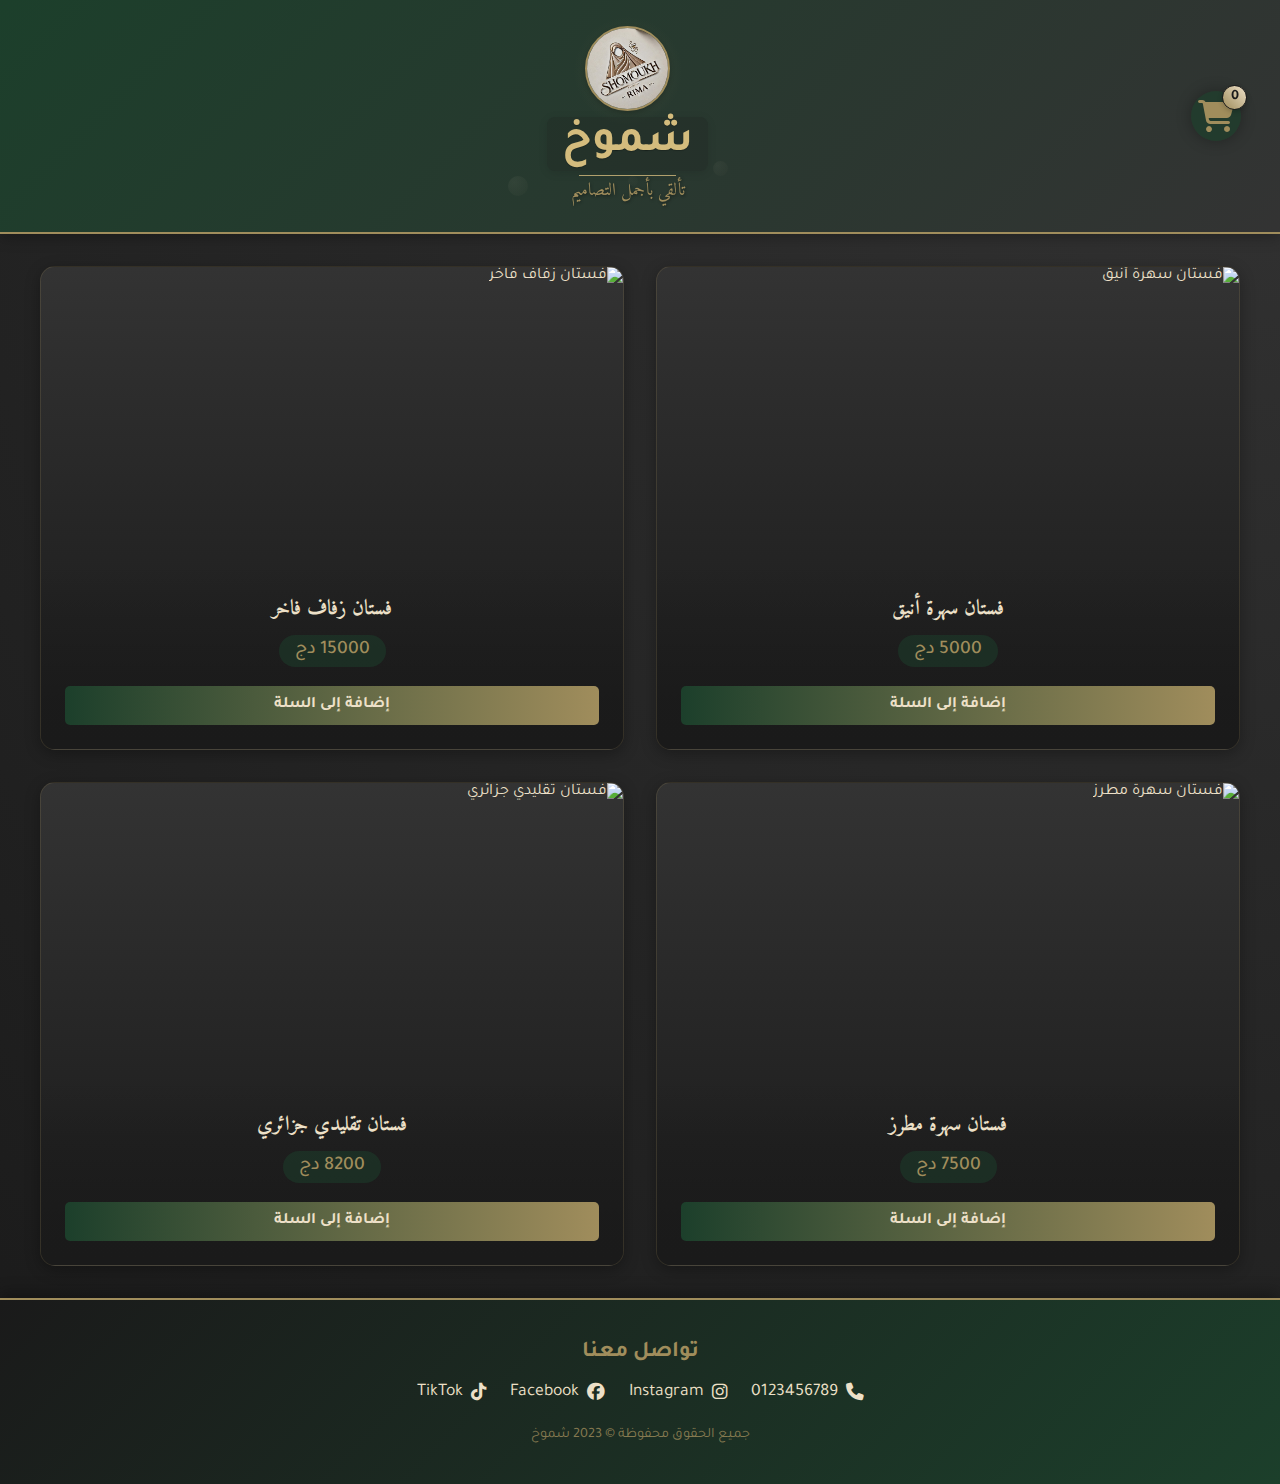
==== shomoukh by Rima/index.html @ 327f46f8 "Add files via upload" ====
<!DOCTYPE html>
<html lang="ar" dir="rtl">
<head>
    <meta charset="UTF-8">
    <meta name="viewport" content="width=device-width, initial-scale=1.0">
    <title>شموخ - متجر للفساتين</title>
    <link rel="stylesheet" href="styles.css">
    <link rel="stylesheet" href="https://cdnjs.cloudflare.com/ajax/libs/font-awesome/6.4.0/css/all.min.css">
    <link href="https://fonts.googleapis.com/css2?family=Amiri&family=Tajawal:wght@400;500;700&display=swap" rel="stylesheet">
</head>
<body>
    <header>
        <div class="header-spacer"></div>
        <div class="logo-container">
            <div class="bubble1"></div>
            <div class="bubble2"></div>
            <div class="bubble3"></div>

            <img src="logo.png" alt="شموخ" class="logo">
            <h2 class="store-name">
                <span class="arabic-ink">شموخ</span>
            </h2>
            <h1 class="slogan arabic-fancy">تألقي بأجمل التصاميم</h1>
        </div>
        <div class="cart-icon">
            <i class="fas fa-shopping-cart" id="cartIcon"></i>
            <span class="cart-count" id="cartCount">0</span>
        </div>
    </header>

    <main>
        <section class="products-container" id="productsContainer">
            <!-- Products will be loaded dynamically -->
        </section>
    </main>

    <footer>
        <div class="social-media">
            <h3>تواصل معنا</h3>
            <div class="social-icons">
                <a href="#" class="social-link phone"><i class="fas fa-phone"></i> <span id="phoneNumber">0123456789</span></a>
                <a href="#" class="social-link instagram"><i class="fab fa-instagram"></i> Instagram</a>
                <a href="#" class="social-link facebook"><i class="fab fa-facebook"></i> Facebook</a>
                <a href="#" class="social-link tiktok"><i class="fab fa-tiktok"></i> TikTok</a>
            </div>
        </div>
        <p class="copyright">جميع الحقوق محفوظة &copy; 2023 شموخ</p>
    </footer>

    <!-- Cart Modal -->
    <div class="modal" id="cartModal">
        <div class="modal-content">
            <div class="modal-header">
                <h2>سلة المشتريات</h2>
                <span class="close" id="closeCartModal">&times;</span>
            </div>
            <div class="modal-body">
                <div class="loading-container" id="cartLoading" style="display: none; text-align: center; padding: 20px;">
                    <div class="loading">
                        <div></div>
                        <div></div>
                        <div></div>
                        <div></div>
                    </div>
                    <p>جاري تحميل المنتجات...</p>
                </div>
                
                <div id="cartItems">
                    <!-- Cart items will be loaded here -->
                </div>
                <div class="cart-summary">
                    <p>المجموع الكلي: <span id="cartTotal">0</span> دج</p>
                </div>
                <button id="checkoutBtn" class="btn checkout-btn">متابعة الشراء</button>
            </div>
        </div>
    </div>

    <!-- Checkout Modal -->
    <div class="modal" id="checkoutModal">
        <div class="modal-content">
            <div class="modal-header">
                <i class="fas fa-arrow-right back-btn" id="backToCartBtn"></i>
                <h2>معلومات التوصيل</h2>
                <span class="close" id="closeCheckoutModal">&times;</span>
            </div>
            <div class="modal-body">
                <form id="checkoutForm">
                    <div class="form-group">
                        <label for="firstName">الاسم</label>
                        <input type="text" id="firstName" required>
                    </div>
                    <div class="form-group">
                        <label for="lastName">اللقب</label>
                        <input type="text" id="lastName" required>
                    </div>
                    <div class="form-group">
                        <label for="phone">رقم الهاتف</label>
                        <input type="tel" id="phone" maxlength="10" pattern="[0-9]{10}" required>
                    </div>
                    <div class="form-group">
                        <label for="wilaya">الولاية</label>
                        <select id="wilaya" required>
                            <option value="">اختر الولاية</option>
                            <!-- Wilayas will be added dynamically -->
                        </select>
                    </div>
                    <div class="form-group">
                        <label>طريقة التوصيل</label>
                        <div class="delivery-options">
                            <div class="delivery-option">
                                <input type="radio" id="homeDelivery" name="deliveryType" value="home" checked>
                                <label for="homeDelivery">توصيل إلى باب المنزل</label>
                            </div>
                            <div class="delivery-option">
                                <input type="radio" id="municipalityDelivery" name="deliveryType" value="municipality">
                                <label for="municipalityDelivery">توصيل إلى البلدية</label>
                            </div>
                        </div>
                    </div>
                    <div class="form-group" id="municipalityGroup" style="display: none;">
                        <label for="municipality">البلدية</label>
                        <input type="text" id="municipality">
                    </div>
                    <div class="order-summary">
                        <h3>ملخص الطلب</h3>
                        <p>سعر المنتجات: <span id="productsTotalCheckout">0</span> دج</p>
                        <p>سعر التوصيل: <span id="deliveryFee">0</span> دج</p>
                        <p class="total">المجموع الكلي: <span id="orderTotal">0</span> دج</p>
                    </div>
                    <button type="submit" class="btn confirm-btn">تأكيد الطلب</button>
                </form>
            </div>
        </div>
    </div>

    <!-- Confirmation Modal -->
    <div class="modal" id="confirmationModal">
        <div class="modal-content">
            <div class="modal-body confirmation">
                <div class="success-icon">
                    <i class="fas fa-check-circle"></i>
                </div>
                <h2>تمت تأكيد عملية الشراء بنجاح</h2>
                <p>سنتواصل معك قريباً لتأكيد الطلب</p>
                <button id="continueShopping" class="btn">مواصلة التصفح</button>
            </div>
        </div>
    </div>

    <!-- Admin Login Modal -->
    <div class="modal" id="adminLoginModal">
        <div class="modal-content">
            <div class="modal-header">
                <h2>تسجيل الدخول</h2>
                <span class="close" id="closeAdminLoginModal">&times;</span>
            </div>
            <div class="modal-body">
                <form id="adminLoginForm">
                    <div class="form-group">
                        <label for="adminUsername">اسم المستخدم</label>
                        <input type="text" id="adminUsername" required>
                    </div>
                    <div class="form-group">
                        <label for="adminPassword">كلمة المرور</label>
                        <input type="password" id="adminPassword" required>
                    </div>
                    <button type="submit" class="btn login-btn">تسجيل الدخول</button>
                </form>
            </div>
        </div>
    </div>

    <!-- Admin Panel (Hidden by default) -->
    <div id="adminPanel" class="admin-panel">
        <h2>لوحة التحكم</h2>
        <div class="admin-sections">
            <div class="admin-section">
                <h3>إدارة المنتجات</h3>
                <div id="productsList" class="products-list">
                    <!-- Products will be listed here -->
                </div>
                <button id="addProductBtn" class="btn add-btn">إضافة منتج جديد</button>
            </div>
            <div class="admin-section">
                <h3>إعدادات التوصيل</h3>
                <div class="form-group">
                    <label for="homeDeliveryPrice">سعر التوصيل إلى المنزل (دج)</label>
                    <input type="number" id="homeDeliveryPrice" min="0">
                </div>
                <div class="form-group">
                    <label for="municipalityDeliveryPrice">سعر التوصيل إلى البلدية (دج)</label>
                    <input type="number" id="municipalityDeliveryPrice" min="0">
                </div>
                <button id="saveDeliverySettings" class="btn save-btn">حفظ الإعدادات</button>
            </div>
            <div class="admin-section">
                <h3>معلومات التواصل</h3>
                <div class="form-group">
                    <label for="adminPhone">رقم الهاتف</label>
                    <input type="tel" id="adminPhone" maxlength="10">
                </div>
                <div class="form-group">
                    <label for="adminInstagram">رابط Instagram</label>
                    <input type="text" id="adminInstagram">
                </div>
                <div class="form-group">
                    <label for="adminFacebook">رابط Facebook</label>
                    <input type="text" id="adminFacebook">
                </div>
                <div class="form-group">
                    <label for="adminTiktok">رابط TikTok</label>
                    <input type="text" id="adminTiktok">
                </div>
                <button id="saveContactInfo" class="btn save-btn">حفظ المعلومات</button>
            </div>
            <div class="admin-section">
                <h3>سجل الطلبات</h3>
                <div id="ordersList" class="orders-list">
                    <!-- Orders will be listed here -->
                </div>
            </div>
        </div>
        <button id="logoutBtn" class="btn logout-btn">تسجيل الخروج</button>
    </div>

    <!-- Add/Edit Product Modal -->
    <div class="modal" id="productModal">
        <div class="modal-content">
            <div class="modal-header">
                <h2 id="productModalTitle">إضافة منتج جديد</h2>
                <span class="close" id="closeProductModal">&times;</span>
            </div>
            <div class="modal-body">
                <form id="productForm">
                    <input type="hidden" id="productId">
                    <div class="form-group">
                        <label for="productName">اسم المنتج</label>
                        <input type="text" id="productName" required>
                    </div>
                    <div class="form-group">
                        <label for="productPrice">السعر (دج)</label>
                        <input type="number" id="productPrice" min="0" required>
                    </div>
                    <div class="form-group">
                        <label for="productImage">صورة المنتج</label>
                        <input type="file" id="productImage" accept="image/*" required>
                        <div class="image-preview" id="imagePreview"></div>
                    </div>
                    <button type="submit" class="btn save-btn">حفظ المنتج</button>
                </form>
            </div>
        </div>
    </div>

    <script src="app.js"></script>
</body>
</html>
---- shomoukh by Rima/styles.css ----
/* Color Variables */
:root {
    --forest-green: #1C3F2B;
    --charcoal-gray: #333333;
    --bronze: #A08D5C;
    --warm-cream: #EDE0C8;
    --matte-black: #1A1A1A;
    --light-text: #F5F5F5;
    --shadow: rgba(0, 0, 0, 0.3);
    --success: #4CAF50;
    
    /* Gradients */
    --header-gradient: linear-gradient(135deg, var(--forest-green) 0%, var(--charcoal-gray) 100%);
    --card-gradient: linear-gradient(to bottom, var(--charcoal-gray) 0%, var(--matte-black) 100%);
    --accent-gradient: linear-gradient(45deg, var(--bronze) 0%, var(--warm-cream) 100%);
    --button-gradient: linear-gradient(to right, var(--forest-green) 0%, var(--bronze) 100%);
    --footer-gradient: linear-gradient(315deg, var(--forest-green) 0%, var(--matte-black) 100%);
}

/* Global Styles */
* {
    margin: 0;
    padding: 0;
    box-sizing: border-box;
    font-family: 'Tajawal', 'Arial', sans-serif;
}

.arabic-fancy {
    font-family: 'Amiri', 'Tajawal', serif;
    font-weight: 700;
    letter-spacing: 1px;
    text-shadow: 1px 1px 3px rgba(0, 0, 0, 0.4);
}

/* تنسيق بسيط وأنيق لكلمة شموخ مع إضافة تأثير التحويم */
.arabic-ink {
    font-family: 'Tajawal', sans-serif;
    font-weight: 700;
    position: relative;
    display: inline-block;
    color: #D4BC7D;
    text-shadow: 0 1px 1px rgba(0, 0, 0, 0.2);
    letter-spacing: 1px;
    padding: 0 5px;
    font-size: 1.3em;
    transition: all 0.4s ease;
}

/* تأثير التحويم الحيوي المُحسّن */
.store-name:hover .arabic-ink {
    color: #F0DCA0; /* لون أكثر إشراقاً */
    transform: scale(1.05); /* تكبير لطيف */
    text-shadow: 0 0 10px rgba(240, 220, 160, 0.5); /* توهج خفيف */
    letter-spacing: 1.5px; /* زيادة المسافة بين الحروف قليلاً */
}

/* تبسيط حاوية العنوان مع إضافة هالة */
.store-name {
    font-size: 2.2rem;
    margin-top: 0.1rem;
    position: relative;
    padding: 0 10px;
    display: inline-block;
    background: rgba(26, 26, 26, 0.2); /* خلفية شفافة خفيفة */
    border-radius: 8px;
    box-shadow: 0 2px 10px rgba(0, 0, 0, 0.1);
    transition: all 0.3s ease;
}

/* تأثير التحويم على حاوية العنوان */
.store-name:hover {
    background: rgba(26, 26, 26, 0.3);
    box-shadow: 0 4px 15px rgba(0, 0, 0, 0.15);
}

/* زخرفة بسيطة تحت الكلمة */
.store-name::after {
    content: "";
    position: absolute;
    bottom: -5px;
    left: 20%;
    right: 20%;
    height: 1px;
    background: #D4BC7D;
    opacity: 0.8;
    transition: all 0.4s ease;
}

/* تأثير التحويم على الخط الزخرفي */
.store-name:hover::after {
    left: 10%;
    right: 10%;
    height: 2px;
    background: #F0DCA0;
    opacity: 1;
}

/* إزالة تعارض العناصر */
.store-name::before,
.store-name span::before,
.store-name span::after {
    display: block; /* تفعيل عناصر التأثير */
}

/* تأثيرات قطرات الحبر المتحركة */
.store-name::before,
.store-name span::before,
.store-name span::after {
    display: block; /* تفعيل عناصر التأثير */
    content: "";
    position: absolute;
    width: 6px;
    height: 6px;
    border-radius: 50%;
    background: linear-gradient(to bottom, var(--bronze) 20%, var(--forest-green) 100%);
    opacity: 0.6;
    filter: blur(1px);
    pointer-events: none; /* لضمان عدم التأثير على التفاعل */
    z-index: -1; /* خلف النص */
}

/* قطرة حبر متحركة أولى - يمين */
.store-name::before {
    bottom: -12px;
    right: 15%;
    animation: inkDrop 4s ease-in-out infinite;
}

/* قطرة حبر متحركة ثانية - يسار */
.store-name span::before {
    bottom: -16px;
    left: 20%;
    width: 4px;
    height: 4px;
    animation: inkDrop 3.5s ease-in-out 1s infinite;
}

/* قطرة حبر متحركة ثالثة - وسط */
.store-name span::after {
    bottom: -20px;
    left: 50%;
    width: 5px;
    height: 5px;
    animation: inkDrop 5s ease-in-out 0.5s infinite;
}

/* تأثير حركة قطرات الحبر */
@keyframes inkDrop {
    0%, 100% {
        transform: translateY(0) scale(1);
        opacity: 0.5;
    }
    50% {
        transform: translateY(5px) scale(1.2);
        opacity: 0.3;
    }
}

/* إضافة هالة خفيفة خلف الشعار */
.logo-container {
    display: flex;
    flex-direction: column;
    align-items: center;
    flex: 1;
    max-width: 300px;
    margin: 0 auto;
    position: relative;
    padding: 10px;
    overflow: hidden; /* احتواء الفقاعات داخل الحاوية */
}

.logo-container::before {
    content: "";
    position: absolute;
    top: 0;
    left: 50%;
    transform: translateX(-50%);
    width: 110px;
    height: 110px;
    background: radial-gradient(circle, rgba(160, 141, 92, 0.15) 0%, rgba(28, 63, 43, 0) 70%);
    border-radius: 50%;
    z-index: -1;
    transition: all 0.5s ease;
}

/* تأثير التحويم على هالة الشعار */
.logo-container:hover::before {
    width: 120px;
    height: 120px;
    background: radial-gradient(circle, rgba(160, 141, 92, 0.25) 0%, rgba(28, 63, 43, 0) 75%);
}

/* تبسيط الشعار مع إضافة تأثير تحويم لطيف */
.logo {
    height: 85px;
    width: auto;
    margin-bottom: 0.3rem;
    border-radius: 50%;
    border: 2px solid var(--bronze);
    box-shadow: 0 2px 5px rgba(0, 0, 0, 0.2);
    transition: all 0.4s ease;
}

.logo:hover {
    transform: scale(1.03);
    border-color: #F0DCA0;
    box-shadow: 0 4px 10px rgba(160, 141, 92, 0.3);
}

/* تنسيق بسيط للشعار الفرعي */
.slogan {
    color: var(--bronze);
    font-size: 1.1rem;
    text-align: center;
    font-weight: 500;
    margin-top: 0.2rem;
}

.cart-icon {
    position: relative;
    font-size: 2rem;
    color: var(--bronze);
    cursor: pointer;
    transition: all 0.3s ease;
    width: 50px;
    height: 50px;
    display: flex;
    justify-content: center;
    align-items: center;
    border-radius: 50%;
    background-color: rgba(28, 63, 43, 0.7);
    margin-right: 15px;
    box-shadow: 0 0 15px rgba(0, 0, 0, 0.3);
    border: 2px solid transparent;
}

.cart-icon:hover {
    transform: scale(1.1);
    background-color: var(--forest-green);
    box-shadow: 0 0 20px rgba(160, 141, 92, 0.7);
    border-color: var(--bronze);
}

.cart-count {
    position: absolute;
    top: -8px;
    right: -8px;
    background: var(--accent-gradient);
    color: var(--matte-black);
    border-radius: 50%;
    width: 25px;
    height: 25px;
    font-size: 0.9rem;
    display: flex;
    justify-content: center;
    align-items: center;
    border: 1px solid var(--matte-black);
    box-shadow: 0 2px 5px rgba(0, 0, 0, 0.2);
    font-weight: bold;
}

/* Main Content */
main {
    flex: 1;
    padding: 2rem;
    background-color: transparent;
}

/* Products Container */
.products-container {
    display: grid;
    grid-template-columns: repeat(2, 1fr);
    gap: 2rem;
    margin: 0 auto;
    max-width: 1200px;
}

.product-card {
    background-image: var(--card-gradient);
    border-radius: 15px;
    overflow: hidden;
    transition: transform 0.3s ease, box-shadow 0.3s ease;
    box-shadow: 0 4px 15px var(--shadow);
    position: relative;
    border: 1px solid rgba(160, 141, 92, 0.2);
}

.product-card:hover {
    transform: translateY(-8px);
    box-shadow: 0 8px 25px rgba(0, 0, 0, 0.4);
    border-color: var(--bronze);
}

.product-image-container {
    width: 100%;
    height: 300px;
    overflow: hidden;
    position: relative;
}

.product-image {
    width: 100%;
    height: 100%;
    object-fit: cover;
    transition: transform 0.5s ease;
}

.product-card:hover .product-image {
    transform: scale(1.05);
}

.product-info {
    padding: 1.5rem;
    text-align: center;
    position: relative;
    background: linear-gradient(to top, var(--matte-black) 0%, transparent 100%);
}

.product-name {
    color: var(--warm-cream);
    font-size: 1.3rem;
    margin-bottom: 0.5rem;
    font-weight: 700;
    font-family: 'Amiri', 'Tajawal', serif;
}

.product-price {
    color: var(--bronze);
    font-size: 1.2rem;
    font-weight: 500;
    margin-bottom: 1.2rem;
    display: inline-block;
    padding: 0.3rem 1rem;
    background-color: rgba(28, 63, 43, 0.5);
    border-radius: 20px;
}

.add-to-cart {
    background-image: var(--button-gradient);
    color: var(--warm-cream);
    border: none;
    padding: 0.6rem 1.5rem;
    font-size: 1rem;
    border-radius: 5px;
    cursor: pointer;
    transition: all 0.3s ease;
    display: block;
    width: 100%;
    font-weight: 600;
    letter-spacing: 0.5px;
    position: relative;
    overflow: hidden;
    z-index: 1;
}

.add-to-cart:before {
    content: '';
    position: absolute;
    top: 0;
    right: 0;
    width: 0;
    height: 100%;
    background-color: var(--bronze);
    transition: width 0.3s ease;
    z-index: -1;
}

.add-to-cart:hover {
    color: var(--matte-black);
    transform: translateY(-3px);
    box-shadow: 0 4px 10px rgba(0, 0, 0, 0.3);
}

.add-to-cart:hover:before {
    width: 100%;
    right: auto;
    left: 0;
}

/* Footer Styles */
footer {
    background-image: var(--footer-gradient);
    color: var(--warm-cream);
    padding: 2.5rem 2rem;
    text-align: center;
    box-shadow: 0 -5px 15px var(--shadow);
    border-top: 2px solid var(--bronze);
}

.social-media h3 {
    color: var(--bronze);
    margin-bottom: 1rem;
    font-size: 1.4rem;
}

.social-icons {
    display: flex;
    justify-content: center;
    gap: 1.5rem;
    margin-bottom: 1.5rem;
    flex-wrap: wrap;
}

.social-link {
    color: var(--warm-cream);
    text-decoration: none;
    font-size: 1.1rem;
    display: flex;
    align-items: center;
    gap: 0.5rem;
    transition: color 0.3s ease;
}

.social-link:hover {
    color: var(--bronze);
}

.copyright {
    font-size: 0.9rem;
    color: var(--bronze);
    opacity: 0.8;
}

/* Modal Styles */
.modal {
    display: none;
    position: fixed;
    top: 0;
    left: 0;
    width: 100%;
    height: 100%;
    background-color: rgba(0, 0, 0, 0.8);
    z-index: 1000;
    justify-content: center;
    align-items: center;
    opacity: 0;
    transition: opacity 0.3s ease;
}

.modal.active {
    opacity: 1;
    display: flex;
}

.modal-content {
    background-color: var(--matte-black);
    border: 2px solid var(--bronze);
    border-radius: 15px;
    width: 95%;
    max-width: 650px;
    max-height: 90vh;
    overflow-y: auto;
    position: relative;
    box-shadow: 0 10px 30px rgba(0, 0, 0, 0.7);
    animation: modalFadeIn 0.4s ease-out;
    transform: scale(0.95);
    transition: transform 0.3s ease;
}

.modal.active .modal-content {
    transform: scale(1);
}

@keyframes modalFadeIn {
    from { opacity: 0; transform: translateY(-50px) scale(0.9); }
    to { opacity: 1; transform: translateY(0) scale(1); }
}

.modal-header {
    display: flex;
    justify-content: space-between;
    align-items: center;
    padding: 1.2rem;
    border-bottom: 1px solid var(--forest-green);
    position: relative;
}

.modal-header h2 {
    color: var(--bronze);
    font-size: 1.5rem;
}

.close, .back-btn {
    color: var(--warm-cream);
    font-size: 1.5rem;
    cursor: pointer;
    transition: color 0.3s ease;
}

.close:hover, .back-btn:hover {
    color: var(--bronze);
}

.modal-body {
    padding: 1.5rem;
}

/* Cart Items Styles */
.cart-item {
    display: flex;
    align-items: center;
    margin-bottom: 1rem;
    padding-bottom: 1rem;
    border-bottom: 1px solid var(--forest-green);
    transition: opacity 0.3s ease, transform 0.3s ease;
    opacity: 0;
    transform: translateY(10px);
    animation: fadeInUp 0.4s forwards;
}

@keyframes fadeInUp {
    to {
        opacity: 1;
        transform: translateY(0);
    }
}

.empty-cart {
    text-align: center;
    padding: 2rem 1rem;
    color: var(--warm-cream);
    animation: fadeIn 0.5s ease;
}

@keyframes fadeIn {
    from { opacity: 0; }
    to { opacity: 1; }
}

.cart-item-image {
    width: 70px;
    height: 70px;
    border-radius: 8px;
    object-fit: cover;
    margin-left: 1rem;
}

.cart-item-info {
    flex: 1;
}

.cart-item-name {
    font-size: 1.1rem;
    color: var(--warm-cream);
    margin-bottom: 0.3rem;
}

.cart-item-price {
    font-size: 1rem;
    color: var(--bronze);
}

.cart-item-quantity {
    display: flex;
    align-items: center;
    margin-right: 1rem;
}

.quantity-btn {
    background-color: var(--forest-green);
    color: var(--warm-cream);
    border: none;
    width: 25px;
    height: 25px;
    border-radius: 50%;
    cursor: pointer;
    font-size: 1rem;
    display: flex;
    justify-content: center;
    align-items: center;
}

.quantity-btn:hover {
    background-color: var(--bronze);
    color: var(--matte-black);
}

.quantity-value {
    margin: 0 0.5rem;
    width: 25px;
    text-align: center;
    color: var(--warm-cream);
}

.remove-item {
    color: crimson;
    cursor: pointer;
    font-size: 1.2rem;
    transition: transform 0.2s ease;
}

.remove-item:hover {
    transform: scale(1.1);
}

.cart-summary {
    margin-top: 1rem;
    text-align: left;
    color: var(--warm-cream);
    font-size: 1.2rem;
}

.cart-summary p {
    margin-bottom: 0.5rem;
}

.btn {
    background-color: var(--forest-green);
    color: var(--warm-cream);
    border: none;
    padding: 0.8rem 1.5rem;
    font-size: 1.1rem;
    border-radius: 5px;
    cursor: pointer;
    transition: background-color 0.3s ease;
    margin-top: 1rem;
    width: 100%;
}

.btn:hover {
    background-color: var(--bronze);
    color: var(--matte-black);
}

.checkout-btn {
    margin-top: 1.5rem;
}

/* Form Styles */
.form-group {
    margin-bottom: 1.2rem;
}

label {
    display: block;
    margin-bottom: 0.5rem;
    color: var(--warm-cream);
    font-size: 1rem;
}

input, select {
    width: 100%;
    padding: 0.8rem;
    background-color: var(--charcoal-gray);
    border: 1px solid var(--forest-green);
    border-radius: 5px;
    color: var(--warm-cream);
    font-size: 1rem;
}

input:focus, select:focus {
    outline: none;
    border-color: var(--bronze);
}

.delivery-options {
    display: flex;
    gap: 2rem;
    margin-top: 0.5rem;
}

.delivery-option {
    display: flex;
    align-items: center;
    gap: 0.5rem;
}

.delivery-option input {
    width: auto;
}

.order-summary {
    margin-top: 1.5rem;
    padding: 1rem;
    background-color: var(--forest-green);
    border-radius: 5px;
}

.order-summary h3 {
    color: var(--bronze);
    margin-bottom: 0.8rem;
    font-size: 1.2rem;
}

.order-summary p {
    margin-bottom: 0.5rem;
    color: var(--warm-cream);
}

.order-summary .total {
    margin-top: 1rem;
    font-weight: bold;
    font-size: 1.1rem;
}

/* Confirmation Modal */
.confirmation {
    text-align: center;
    padding: 2rem;
}

.success-icon {
    font-size: 4rem;
    color: var(--success);
    margin-bottom: 1.5rem;
}

.confirmation h2 {
    color: var(--warm-cream);
    margin-bottom: 1rem;
}

.confirmation p {
    color: var(--bronze);
    margin-bottom: 1.5rem;
}

/* Admin Panel Styles */
.admin-panel {
    display: none;
    background-color: var(--matte-black);
    padding: 2rem;
    max-width: 1200px;
    margin: 2rem auto;
    border-radius: 10px;
    box-shadow: 0 5px 20px rgba(0, 0, 0, 0.5);
}

.admin-panel h2 {
    color: var(--bronze);
    text-align: center;
    margin-bottom: 2rem;
    font-size: 1.8rem;
}

.admin-sections {
    display: grid;
    grid-template-columns: repeat(auto-fit, minmax(300px, 1fr));
    gap: 2rem;
}

.admin-section {
    background-color: var(--charcoal-gray);
    padding: 1.5rem;
    border-radius: 8px;
}

.admin-section h3 {
    color: var(--bronze);
    margin-bottom: 1.2rem;
    font-size: 1.3rem;
}

.products-list, .orders-list {
    max-height: 400px;
    overflow-y: auto;
    margin-bottom: 1rem;
}

.product-item, .order-item {
    background-color: var(--forest-green);
    padding: 1rem;
    border-radius: 5px;
    margin-bottom: 0.8rem;
    display: flex;
    justify-content: space-between;
    align-items: center;
}

.product-item img {
    width: 50px;
    height: 50px;
    border-radius: 5px;
    object-fit: cover;
}

.product-item-info {
    flex: 1;
    margin: 0 1rem;
}

.product-item-name {
    color: var(--warm-cream);
    font-weight: bold;
}

.product-item-price {
    color: var(--bronze);
    font-size: 0.9rem;
}

.product-actions {
    display: flex;
    gap: 0.5rem;
}

.edit-product, .delete-product, .view-order {
    background: none;
    border: none;
    font-size: 1.1rem;
    cursor: pointer;
}

.edit-product {
    color: var(--bronze);
}

.delete-product {
    color: crimson;
}

.view-order {
    color: var(--warm-cream);
}

.add-btn, .save-btn {
    background-color: var(--bronze);
    color: var(--matte-black);
}

.add-btn:hover, .save-btn:hover {
    background-color: var(--warm-cream);
}

.logout-btn {
    background-color: crimson;
    margin-top: 2rem;
    max-width: 200px;
    margin-right: auto;
    margin-left: auto;
    display: block;
}

.logout-btn:hover {
    background-color: #d32f2f;
    color: var(--warm-cream);
}

.image-preview {
    margin-top: 0.8rem;
    width: 100%;
    height: 200px;
    background-color: var(--charcoal-gray);
    border-radius: 5px;
    display: flex;
    justify-content: center;
    align-items: center;
    overflow: hidden;
}

.image-preview img {
    max-width: 100%;
    max-height: 100%;
    object-fit: contain;
}

/* Responsive Styles */
@media (max-width: 768px) {
    .products-container {
        grid-template-columns: 1fr;
    }

    header {
        padding: 0.8rem 1rem;
    }
    
    .logo {
        height: 60px;
    }
    
    .slogan {
        font-size: 1rem;
    }
    
    .store-name {
        font-size: 1.7rem;
    }
    
    .admin-sections {
        grid-template-columns: 1fr;
    }
    
    .delivery-options {
        flex-direction: column;
        gap: 0.5rem;
    }
}

/* Cart Animation */
.cart-icon.added {
    animation: cartAdded 0.5s ease;
}

@keyframes cartAdded {
    0% { transform: scale(1); }
    50% { transform: scale(1.3); background-color: var(--bronze); }
    100% { transform: scale(1); }
}

/* تأثير الاهتزاز للسلة */
.cart-icon.shake {
    animation: shakeCart 0.5s cubic-bezier(.36,.07,.19,.97) both;
}

@keyframes shakeCart {
    0%, 100% { transform: translateX(0); }
    10%, 30%, 50%, 70%, 90% { transform: translateX(-5px); }
    20%, 40%, 60%, 80% { transform: translateX(5px); }
}

/* تحسين عرض السلة وتأكيد أن النافذة تفتح دائمًا */
.modal#cartModal {
    z-index: 1500; /* زيادة الطبقة لضمان ظهورها فوق العناصر الأخرى */
}

/* Custom Scrollbar */
::-webkit-scrollbar {
    width: 10px;
}

::-webkit-scrollbar-track {
    background: var(--charcoal-gray);
}

::-webkit-scrollbar-thumb {
    background: var(--bronze);
    border-radius: 5px;
}

::-webkit-scrollbar-thumb:hover {
    background: linear-gradient(var(--bronze), var(--forest-green));
}

/* Loading Animation */
.loading {
    display: inline-block;
    position: relative;
    width: 80px;
    height: 80px;
}

.loading div {
    position: absolute;
    top: 33px;
    width: 13px;
    height: 13px;
    border-radius: 50%;
    background: var(--bronze);
    animation-timing-function: cubic-bezier(0, 1, 1, 0);
}

.loading div:nth-child(1) {
    left: 8px;
    animation: loading1 0.6s infinite;
}

.loading div:nth-child(2) {
    left: 8px;
    animation: loading2 0.6s infinite;
}

.loading div:nth-child(3) {
    left: 32px;
    animation: loading2 0.6s infinite;
}

.loading div:nth-child(4) {
    left: 56px;
    animation: loading3 0.6s infinite;
}

@keyframes loading1 {
    0% { transform: scale(0); }
    100% { transform: scale(1); }
}

@keyframes loading2 {
    0% { transform: translate(0, 0); }
    100% { transform: translate(24px, 0); }
}

@keyframes loading3 {
    0% { transform: scale(1); }
    100% { transform: scale(0); }
}

/* Fix for cartIcon */
.cart-icon i {
    pointer-events: none;
}

/* إزالة باقي التأثيرات غير الضرورية */
.store-name::before,
.store-name span::before,
.store-name span::after {
    display: none;
}

html, body {
    direction: rtl;
    background-color: var(--charcoal-gray);
    color: var(--warm-cream);
    scroll-behavior: smooth;
}

body {
    min-height: 100vh;
    display: flex;
    flex-direction: column;
    background-image: radial-gradient(circle at top right, var(--charcoal-gray) 0%, var(--matte-black) 100%);
}

/* Header Styles */
header {
    background-image: var(--header-gradient);
    padding: 1rem 1.5rem;
    display: flex;
    flex-direction: row-reverse;
    justify-content: space-between;
    align-items: center;
    box-shadow: 0 2px 15px var(--shadow);
    position: sticky;
    top: 0;
    z-index: 100;
    border-bottom: 2px solid var(--bronze);
}

.header-spacer {
    width: 40px; /* Same width as cart icon for balance */
}

/* إضافة فقاعات متحركة في أرجاء المستطيل */
.logo-container::after {
    content: "";
    position: absolute;
    bottom: -30px;
    left: 20px;
    width: 250px;
    height: 20px;
    background: transparent;
    z-index: -2; /* خلف جميع العناصر */
    pointer-events: none;
}

/* فقاعة 1 */
.logo-container::after {
    box-shadow:
        10px 10px 0 2px rgba(160, 141, 92, 0.1),
        40px 40px 0 1px rgba(160, 141, 92, 0.1),
        80px 25px 0 1.5px rgba(160, 141, 92, 0.1),
        140px 15px 0 1px rgba(160, 141, 92, 0.1),
        190px 45px 0 2px rgba(160, 141, 92, 0.1),
        230px 30px 0 1px rgba(160, 141, 92, 0.1);
    animation: bubbleMove 20s linear infinite;
}

/* تحريك الفقاعات */
@keyframes bubbleMove {
    0%, 100% {
        transform: translateY(0);
    }
    50% {
        transform: translateY(-20px);
    }
}

/* إضافة فقاعات متنوعة في المستطيل */
.logo-container .bubble1,
.logo-container .bubble2,
.logo-container .bubble3 {
    position: absolute;
    border-radius: 50%;
    background: radial-gradient(circle at 30% 30%, rgba(237, 224, 200, 0.3), rgba(160, 141, 92, 0.1));
    z-index: -2;
    pointer-events: none;
}

.logo-container .bubble1 {
    width: 20px;
    height: 20px;
    bottom: 20px;
    left: 30px;
    opacity: 0.2;
    animation: bubbleFloat1 8s ease-in-out infinite;
}

.logo-container .bubble2 {
    width: 15px;
    height: 15px;
    bottom: 40px;
    right: 50px;
    opacity: 0.15;
    animation: bubbleFloat2 12s ease-in-out 2s infinite;
}

.logo-container .bubble3 {
    width: 10px;
    height: 10px;
    bottom: 30px;
    left: 50%;
    opacity: 0.1;
    animation: bubbleFloat3 9s ease-in-out 1s infinite;
}

@keyframes bubbleFloat1 {
    0%, 100% { transform: translate(0, 0) rotate(0deg); }
    25% { transform: translate(10px, -15px) rotate(5deg); }
    50% { transform: translate(20px, -25px) rotate(0deg); }
    75% { transform: translate(10px, -10px) rotate(-5deg); }
}

@keyframes bubbleFloat2 {
    0%, 100% { transform: translate(0, 0) scale(1); }
    50% { transform: translate(-15px, -20px) scale(1.1); }
}

@keyframes bubbleFloat3 {
    0%, 100% { transform: translate(0, 0); }
    33% { transform: translate(-10px, -15px); }
    66% { transform: translate(10px, -25px); }
}

/* تنسيق سجل الطلبات */
.order-item {
    background-color: var(--forest-green);
    padding: 1rem;
    border-radius: 5px;
    margin-bottom: 0.8rem;
    display: flex;
    justify-content: space-between;
    align-items: center;
    transition: transform 0.2s ease, box-shadow 0.2s ease;
}

.order-item:hover {
    transform: translateY(-2px);
    box-shadow: 0 4px 8px rgba(0, 0, 0, 0.2);
}

.order-item-info {
    flex: 1;
}

.order-item-info div {
    margin-bottom: 5px;
    font-size: 0.9rem;
}

.order-id {
    font-weight: bold;
    color: var(--warm-cream);
}

.order-date, .order-customer, .order-phone {
    color: var(--warm-cream);
    opacity: 0.9;
}

.order-phone {
    display: flex;
    align-items: center;
}

.order-phone::before {
    content: "\f095"; /* رمز الهاتف Font Awesome */
    font-family: "Font Awesome 5 Free";
    margin-left: 5px;
    color: var(--bronze);
}

.order-total {
    font-weight: bold;
    color: var(--bronze);
}

/* تنسيق تفاصيل الطلب */
.order-details-section {
    margin-bottom: 20px;
    padding: 15px;
    background-color: rgba(28, 63, 43, 0.2);
    border-radius: 8px;
}

.order-details-section h4 {
    margin-bottom: 10px;
    color: var(--bronze);
    border-bottom: 1px solid rgba(160, 141, 92, 0.3);
    padding-bottom: 5px;
}

.phone-link {
    color: var(--bronze);
    text-decoration: none;
    font-weight: bold;
    transition: color 0.2s ease;
}

.phone-link:hover {
    color: var(--warm-cream);
    text-decoration: underline;
}

/* تنسيق زر النسخ */
.modal-footer {
    padding: 0 1.5rem 1.5rem;
    display: flex;
    justify-content: center;
}

.copy-info {
    max-width: 250px;
    background-color: var(--bronze);
    color: var(--matte-black);
}

.copy-info:hover {
    background-color: var(--warm-cream);
}
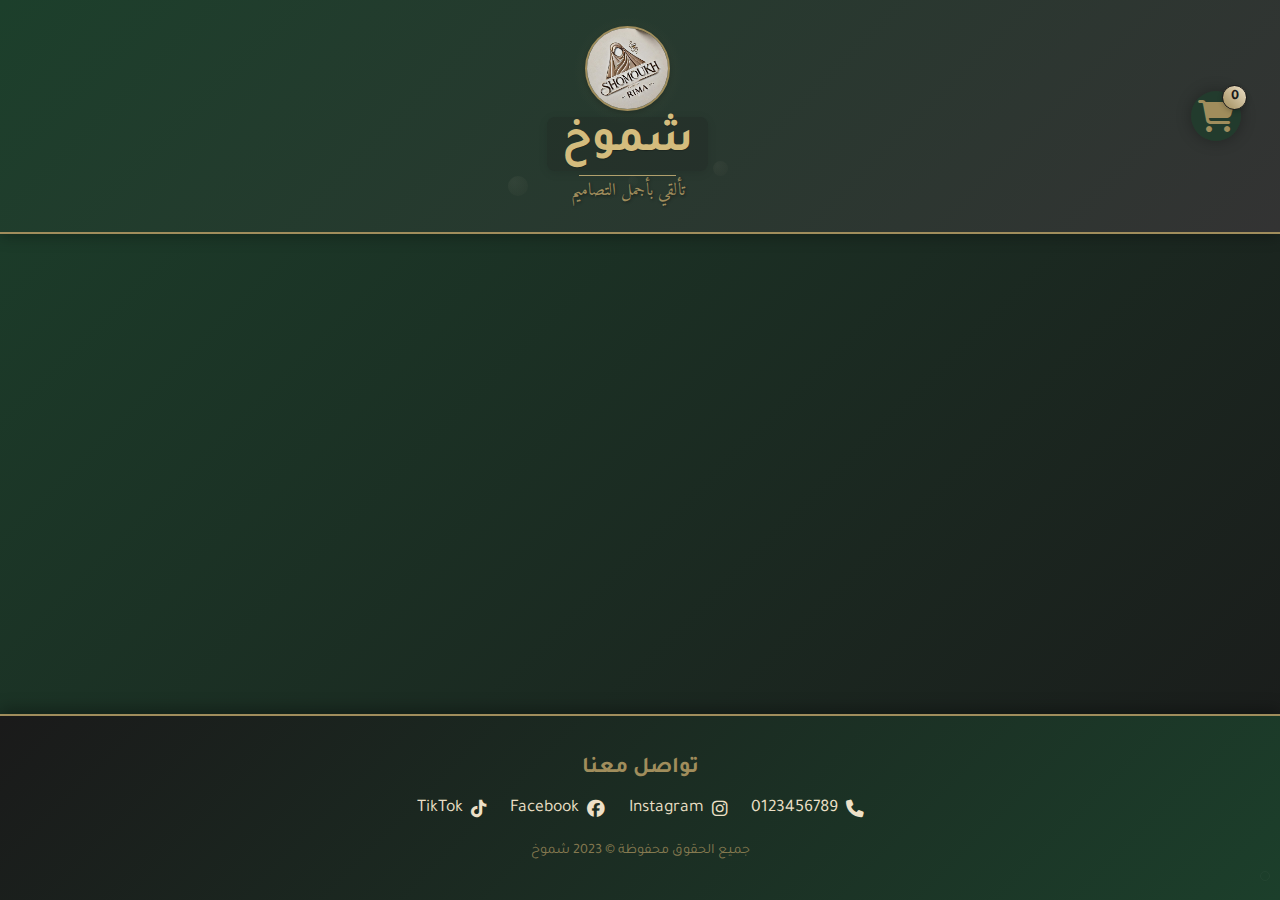
==== commit 14d4b117: "Add files via upload" ====
--- a/shomoukh by Rima/index.html
+++ b/shomoukh by Rima/index.html
@@ -1,258 +1,318 @@
-<!DOCTYPE html>
-<html lang="ar" dir="rtl">
-<head>
-    <meta charset="UTF-8">
-    <meta name="viewport" content="width=device-width, initial-scale=1.0">
-    <title>شموخ - متجر للفساتين</title>
-    <link rel="stylesheet" href="styles.css">
-    <link rel="stylesheet" href="https://cdnjs.cloudflare.com/ajax/libs/font-awesome/6.4.0/css/all.min.css">
-    <link href="https://fonts.googleapis.com/css2?family=Amiri&family=Tajawal:wght@400;500;700&display=swap" rel="stylesheet">
-</head>
-<body>
-    <header>
-        <div class="header-spacer"></div>
-        <div class="logo-container">
-            <div class="bubble1"></div>
-            <div class="bubble2"></div>
-            <div class="bubble3"></div>
-
-            <img src="logo.png" alt="شموخ" class="logo">
-            <h2 class="store-name">
-                <span class="arabic-ink">شموخ</span>
-            </h2>
-            <h1 class="slogan arabic-fancy">تألقي بأجمل التصاميم</h1>
-        </div>
-        <div class="cart-icon">
-            <i class="fas fa-shopping-cart" id="cartIcon"></i>
-            <span class="cart-count" id="cartCount">0</span>
-        </div>
-    </header>
-
-    <main>
-        <section class="products-container" id="productsContainer">
-            <!-- Products will be loaded dynamically -->
-        </section>
-    </main>
-
-    <footer>
-        <div class="social-media">
-            <h3>تواصل معنا</h3>
-            <div class="social-icons">
-                <a href="#" class="social-link phone"><i class="fas fa-phone"></i> <span id="phoneNumber">0123456789</span></a>
-                <a href="#" class="social-link instagram"><i class="fab fa-instagram"></i> Instagram</a>
-                <a href="#" class="social-link facebook"><i class="fab fa-facebook"></i> Facebook</a>
-                <a href="#" class="social-link tiktok"><i class="fab fa-tiktok"></i> TikTok</a>
-            </div>
-        </div>
-        <p class="copyright">جميع الحقوق محفوظة &copy; 2023 شموخ</p>
-    </footer>
-
-    <!-- Cart Modal -->
-    <div class="modal" id="cartModal">
-        <div class="modal-content">
-            <div class="modal-header">
-                <h2>سلة المشتريات</h2>
-                <span class="close" id="closeCartModal">&times;</span>
-            </div>
-            <div class="modal-body">
-                <div class="loading-container" id="cartLoading" style="display: none; text-align: center; padding: 20px;">
-                    <div class="loading">
-                        <div></div>
-                        <div></div>
-                        <div></div>
-                        <div></div>
-                    </div>
-                    <p>جاري تحميل المنتجات...</p>
-                </div>
-                
-                <div id="cartItems">
-                    <!-- Cart items will be loaded here -->
-                </div>
-                <div class="cart-summary">
-                    <p>المجموع الكلي: <span id="cartTotal">0</span> دج</p>
-                </div>
-                <button id="checkoutBtn" class="btn checkout-btn">متابعة الشراء</button>
-            </div>
-        </div>
-    </div>
-
-    <!-- Checkout Modal -->
-    <div class="modal" id="checkoutModal">
-        <div class="modal-content">
-            <div class="modal-header">
-                <i class="fas fa-arrow-right back-btn" id="backToCartBtn"></i>
-                <h2>معلومات التوصيل</h2>
-                <span class="close" id="closeCheckoutModal">&times;</span>
-            </div>
-            <div class="modal-body">
-                <form id="checkoutForm">
-                    <div class="form-group">
-                        <label for="firstName">الاسم</label>
-                        <input type="text" id="firstName" required>
-                    </div>
-                    <div class="form-group">
-                        <label for="lastName">اللقب</label>
-                        <input type="text" id="lastName" required>
-                    </div>
-                    <div class="form-group">
-                        <label for="phone">رقم الهاتف</label>
-                        <input type="tel" id="phone" maxlength="10" pattern="[0-9]{10}" required>
-                    </div>
-                    <div class="form-group">
-                        <label for="wilaya">الولاية</label>
-                        <select id="wilaya" required>
-                            <option value="">اختر الولاية</option>
-                            <!-- Wilayas will be added dynamically -->
-                        </select>
-                    </div>
-                    <div class="form-group">
-                        <label>طريقة التوصيل</label>
-                        <div class="delivery-options">
-                            <div class="delivery-option">
-                                <input type="radio" id="homeDelivery" name="deliveryType" value="home" checked>
-                                <label for="homeDelivery">توصيل إلى باب المنزل</label>
-                            </div>
-                            <div class="delivery-option">
-                                <input type="radio" id="municipalityDelivery" name="deliveryType" value="municipality">
-                                <label for="municipalityDelivery">توصيل إلى البلدية</label>
-                            </div>
-                        </div>
-                    </div>
-                    <div class="form-group" id="municipalityGroup" style="display: none;">
-                        <label for="municipality">البلدية</label>
-                        <input type="text" id="municipality">
-                    </div>
-                    <div class="order-summary">
-                        <h3>ملخص الطلب</h3>
-                        <p>سعر المنتجات: <span id="productsTotalCheckout">0</span> دج</p>
-                        <p>سعر التوصيل: <span id="deliveryFee">0</span> دج</p>
-                        <p class="total">المجموع الكلي: <span id="orderTotal">0</span> دج</p>
-                    </div>
-                    <button type="submit" class="btn confirm-btn">تأكيد الطلب</button>
-                </form>
-            </div>
-        </div>
-    </div>
-
-    <!-- Confirmation Modal -->
-    <div class="modal" id="confirmationModal">
-        <div class="modal-content">
-            <div class="modal-body confirmation">
-                <div class="success-icon">
-                    <i class="fas fa-check-circle"></i>
-                </div>
-                <h2>تمت تأكيد عملية الشراء بنجاح</h2>
-                <p>سنتواصل معك قريباً لتأكيد الطلب</p>
-                <button id="continueShopping" class="btn">مواصلة التصفح</button>
-            </div>
-        </div>
-    </div>
-
-    <!-- Admin Login Modal -->
-    <div class="modal" id="adminLoginModal">
-        <div class="modal-content">
-            <div class="modal-header">
-                <h2>تسجيل الدخول</h2>
-                <span class="close" id="closeAdminLoginModal">&times;</span>
-            </div>
-            <div class="modal-body">
-                <form id="adminLoginForm">
-                    <div class="form-group">
-                        <label for="adminUsername">اسم المستخدم</label>
-                        <input type="text" id="adminUsername" required>
-                    </div>
-                    <div class="form-group">
-                        <label for="adminPassword">كلمة المرور</label>
-                        <input type="password" id="adminPassword" required>
-                    </div>
-                    <button type="submit" class="btn login-btn">تسجيل الدخول</button>
-                </form>
-            </div>
-        </div>
-    </div>
-
-    <!-- Admin Panel (Hidden by default) -->
-    <div id="adminPanel" class="admin-panel">
-        <h2>لوحة التحكم</h2>
-        <div class="admin-sections">
-            <div class="admin-section">
-                <h3>إدارة المنتجات</h3>
-                <div id="productsList" class="products-list">
-                    <!-- Products will be listed here -->
-                </div>
-                <button id="addProductBtn" class="btn add-btn">إضافة منتج جديد</button>
-            </div>
-            <div class="admin-section">
-                <h3>إعدادات التوصيل</h3>
-                <div class="form-group">
-                    <label for="homeDeliveryPrice">سعر التوصيل إلى المنزل (دج)</label>
-                    <input type="number" id="homeDeliveryPrice" min="0">
-                </div>
-                <div class="form-group">
-                    <label for="municipalityDeliveryPrice">سعر التوصيل إلى البلدية (دج)</label>
-                    <input type="number" id="municipalityDeliveryPrice" min="0">
-                </div>
-                <button id="saveDeliverySettings" class="btn save-btn">حفظ الإعدادات</button>
-            </div>
-            <div class="admin-section">
-                <h3>معلومات التواصل</h3>
-                <div class="form-group">
-                    <label for="adminPhone">رقم الهاتف</label>
-                    <input type="tel" id="adminPhone" maxlength="10">
-                </div>
-                <div class="form-group">
-                    <label for="adminInstagram">رابط Instagram</label>
-                    <input type="text" id="adminInstagram">
-                </div>
-                <div class="form-group">
-                    <label for="adminFacebook">رابط Facebook</label>
-                    <input type="text" id="adminFacebook">
-                </div>
-                <div class="form-group">
-                    <label for="adminTiktok">رابط TikTok</label>
-                    <input type="text" id="adminTiktok">
-                </div>
-                <button id="saveContactInfo" class="btn save-btn">حفظ المعلومات</button>
-            </div>
-            <div class="admin-section">
-                <h3>سجل الطلبات</h3>
-                <div id="ordersList" class="orders-list">
-                    <!-- Orders will be listed here -->
-                </div>
-            </div>
-        </div>
-        <button id="logoutBtn" class="btn logout-btn">تسجيل الخروج</button>
-    </div>
-
-    <!-- Add/Edit Product Modal -->
-    <div class="modal" id="productModal">
-        <div class="modal-content">
-            <div class="modal-header">
-                <h2 id="productModalTitle">إضافة منتج جديد</h2>
-                <span class="close" id="closeProductModal">&times;</span>
-            </div>
-            <div class="modal-body">
-                <form id="productForm">
-                    <input type="hidden" id="productId">
-                    <div class="form-group">
-                        <label for="productName">اسم المنتج</label>
-                        <input type="text" id="productName" required>
-                    </div>
-                    <div class="form-group">
-                        <label for="productPrice">السعر (دج)</label>
-                        <input type="number" id="productPrice" min="0" required>
-                    </div>
-                    <div class="form-group">
-                        <label for="productImage">صورة المنتج</label>
-                        <input type="file" id="productImage" accept="image/*" required>
-                        <div class="image-preview" id="imagePreview"></div>
-                    </div>
-                    <button type="submit" class="btn save-btn">حفظ المنتج</button>
-                </form>
-            </div>
-        </div>
-    </div>
-
-    <script src="app.js"></script>
-</body>
+<!DOCTYPE html>
+<html lang="ar" dir="rtl">
+<head>
+    <meta charset="UTF-8">
+    <meta name="viewport" content="width=device-width, initial-scale=1.0">
+    <title>شموخ - متجر للفساتين</title>
+    <link rel="stylesheet" href="./styles.css">
+    <link rel="stylesheet" href="https://cdnjs.cloudflare.com/ajax/libs/font-awesome/6.4.0/css/all.min.css">
+    <link href="https://fonts.googleapis.com/css2?family=Amiri&family=Tajawal:wght@400;500;700&display=swap" rel="stylesheet">
+</head>
+<body>
+    <!-- إضافة عناصر الفقاعات المتحركة -->
+    <div class="floating-bubbles">
+        <!-- سيتم إنشاء الفقاعات ديناميكيًا عبر JavaScript -->
+    </div>
+    
+    <header>
+        <div class="header-spacer"></div>
+        <div class="logo-container">
+            <div class="bubble1"></div>
+            <div class="bubble2"></div>
+            <div class="bubble3"></div>
+
+            <img src="./logo.png" alt="شموخ" class="logo">
+            <h2 class="store-name">
+                <span class="arabic-ink">شموخ</span>
+            </h2>
+            <h1 class="slogan arabic-fancy">تألقي بأجمل التصاميم</h1>
+        </div>
+        <div class="cart-icon">
+            <i class="fas fa-shopping-cart" id="cartIcon"></i>
+            <span class="cart-count" id="cartCount">0</span>
+        </div>
+    </header>
+
+    <main>
+        <section class="products-container" id="productsContainer">
+            <!-- Products will be loaded dynamically -->
+        </section>
+    </main>
+
+    <footer>
+        <div class="social-media">
+            <h3>تواصل معنا</h3>
+            <div class="social-icons">
+                <a href="#" class="social-link phone"><i class="fas fa-phone"></i> <span id="phoneNumber">0123456789</span></a>
+                <a href="#" class="social-link instagram"><i class="fab fa-instagram"></i> Instagram</a>
+                <a href="#" class="social-link facebook"><i class="fab fa-facebook"></i> Facebook</a>
+                <a href="#" class="social-link tiktok"><i class="fab fa-tiktok"></i> TikTok</a>
+            </div>
+        </div>
+        <p class="copyright">جميع الحقوق محفوظة &copy; 2023 شموخ</p>
+        <!-- زر مخفي للوصول إلى لوحة التحكم -->
+        <div class="admin-access">
+            <button id="adminAccessBtn" class="admin-button">.</button>
+        </div>
+    </footer>
+
+    <!-- Cart Modal -->
+    <div class="modal" id="cartModal">
+        <div class="modal-content">
+            <div class="modal-header">
+                <h2>سلة المشتريات</h2>
+                <span class="close" id="closeCartModal">&times;</span>
+            </div>
+            <div class="modal-body">
+                <div class="loading-container" id="cartLoading" style="display: none; text-align: center; padding: 20px;">
+                    <div class="loading">
+                        <div></div>
+                        <div></div>
+                        <div></div>
+                        <div></div>
+                    </div>
+                    <p>جاري تحميل المنتجات...</p>
+                </div>
+                
+                <div id="cartItems">
+                    <!-- Cart items will be loaded here -->
+                </div>
+                <div class="cart-summary">
+                    <p>المجموع الكلي: <span id="cartTotal">0</span> دج</p>
+                </div>
+                <button id="checkoutBtn" class="btn checkout-btn">متابعة الشراء</button>
+            </div>
+        </div>
+    </div>
+
+    <!-- Checkout Modal -->
+    <div class="modal" id="checkoutModal">
+        <div class="modal-content">
+            <div class="modal-header">
+                <i class="fas fa-arrow-right back-btn" id="backToCartBtn"></i>
+                <h2>معلومات التوصيل</h2>
+                <span class="close" id="closeCheckoutModal">&times;</span>
+            </div>
+            <div class="modal-body">
+                <form id="checkoutForm">
+                    <div class="form-group">
+                        <label for="firstName">الاسم</label>
+                        <input type="text" id="firstName" required>
+                    </div>
+                    <div class="form-group">
+                        <label for="lastName">اللقب</label>
+                        <input type="text" id="lastName" required>
+                    </div>
+                    <div class="form-group">
+                        <label for="phone">رقم الهاتف</label>
+                        <input type="tel" id="phone" maxlength="10" pattern="[0-9]{10}" required>
+                    </div>
+                    <div class="form-group">
+                        <label for="wilaya">الولاية</label>
+                        <select id="wilaya" required>
+                            <option value="">اختر الولاية</option>
+                            <!-- Wilayas will be added dynamically -->
+                        </select>
+                    </div>
+                    <div class="form-group">
+                        <label>طريقة التوصيل</label>
+                        <div class="delivery-options">
+                            <div class="delivery-option">
+                                <input type="radio" id="homeDelivery" name="deliveryType" value="home" checked>
+                                <label for="homeDelivery">توصيل إلى باب المنزل</label>
+                            </div>
+                            <div class="delivery-option">
+                                <input type="radio" id="municipalityDelivery" name="deliveryType" value="municipality">
+                                <label for="municipalityDelivery">توصيل إلى البلدية</label>
+                            </div>
+                        </div>
+                    </div>
+                    <div class="form-group" id="municipalityGroup" style="display: none;">
+                        <label for="municipality">البلدية</label>
+                        <input type="text" id="municipality">
+                    </div>
+                    <div class="order-summary">
+                        <h3>ملخص الطلب</h3>
+                        <p>سعر المنتجات: <span id="productsTotalCheckout">0</span> دج</p>
+                        <p>سعر التوصيل: <span id="deliveryFee">0</span> دج</p>
+                        <p class="total">المجموع الكلي: <span id="orderTotal">0</span> دج</p>
+                    </div>
+                    <button type="submit" class="btn confirm-btn">تأكيد الطلب</button>
+                </form>
+            </div>
+        </div>
+    </div>
+
+    <!-- Confirmation Modal -->
+    <div class="modal" id="confirmationModal">
+        <div class="modal-content">
+            <div class="modal-body confirmation">
+                <div class="success-icon">
+                    <i class="fas fa-check-circle"></i>
+                </div>
+                <h2>تمت تأكيد عملية الشراء بنجاح</h2>
+                <p>سنتواصل معك قريباً لتأكيد الطلب</p>
+                <button id="continueShopping" class="btn">مواصلة التصفح</button>
+            </div>
+        </div>
+    </div>
+
+    <!-- Admin Login Modal -->
+    <div class="modal" id="adminLoginModal">
+        <div class="modal-content">
+            <div class="modal-header">
+                <h2>تسجيل الدخول للإدارة</h2>
+                <span class="close" id="closeLoginBtn">&times;</span>
+            </div>
+            <div class="modal-body">
+                <form id="loginForm">
+                    <div class="form-group">
+                        <label for="adminUsername">اسم المستخدم</label>
+                        <input type="text" id="adminUsername" name="username" required>
+                    </div>
+                    <div class="form-group">
+                        <label for="adminPassword">كلمة المرور</label>
+                        <input type="password" id="adminPassword" name="password" required>
+                    </div>
+                    <button type="submit" class="btn">تسجيل الدخول</button>
+                </form>
+            </div>
+        </div>
+    </div>
+
+    <!-- Admin Panel (Hidden by default) -->
+    <div id="adminPanel" class="admin-panel">
+        <h2>لوحة التحكم</h2>
+        <div class="admin-sections">
+            <div class="admin-section">
+                <h3>إدارة المنتجات</h3>
+                <div id="productsList" class="products-list">
+                    <!-- Products will be listed here -->
+                </div>
+                <button id="addProductBtn" class="btn add-btn">إضافة منتج جديد</button>
+            </div>
+            <div class="admin-section">
+                <h3>إعدادات التوصيل</h3>
+                <div class="form-group">
+                    <label for="homeDeliveryPrice">سعر التوصيل إلى المنزل (دج)</label>
+                    <input type="number" id="homeDeliveryPrice" min="0">
+                </div>
+                <div class="form-group">
+                    <label for="municipalityDeliveryPrice">سعر التوصيل إلى البلدية (دج)</label>
+                    <input type="number" id="municipalityDeliveryPrice" min="0">
+                </div>
+                <button id="saveDeliverySettings" class="btn save-btn">حفظ الإعدادات</button>
+            </div>
+            <div class="admin-section">
+                <h3>معلومات التواصل</h3>
+                <div class="form-group">
+                    <label for="adminPhone">رقم الهاتف</label>
+                    <input type="tel" id="adminPhone" maxlength="10">
+                </div>
+                <div class="form-group">
+                    <label for="adminInstagram">رابط Instagram</label>
+                    <input type="text" id="adminInstagram">
+                </div>
+                <div class="form-group">
+                    <label for="adminFacebook">رابط Facebook</label>
+                    <input type="text" id="adminFacebook">
+                </div>
+                <div class="form-group">
+                    <label for="adminTiktok">رابط TikTok</label>
+                    <input type="text" id="adminTiktok">
+                </div>
+                <button id="saveContactInfo" class="btn save-btn">حفظ المعلومات</button>
+            </div>
+            <div class="admin-section">
+                <h3>سجل الطلبات</h3>
+                <div id="ordersList" class="orders-list">
+                    <!-- Orders will be listed here -->
+                </div>
+            </div>
+        </div>
+        <button id="logoutBtn" class="btn logout-btn">تسجيل الخروج</button>
+    </div>
+
+    <!-- Add/Edit Product Modal -->
+    <div class="modal" id="productModal">
+        <div class="modal-content">
+            <div class="modal-header">
+                <h2 id="productModalTitle">إضافة منتج جديد</h2>
+                <span class="close" id="closeProductModal">&times;</span>
+            </div>
+            <div class="modal-body">
+                <form id="productForm">
+                    <input type="hidden" id="productId">
+                    <div class="form-group">
+                        <label for="productName">اسم المنتج</label>
+                        <input type="text" id="productName" required>
+                    </div>
+                    <div class="form-group">
+                        <label for="productPrice">السعر (دج)</label>
+                        <input type="number" id="productPrice" min="0" required>
+                    </div>
+                    <div class="form-group">
+                        <label for="productImage">صورة المنتج</label>
+                        <input type="file" id="productImage" accept="image/*" required>
+                        <div class="image-preview" id="imagePreview"></div>
+                    </div>
+                    <button type="submit" class="btn save-btn">حفظ المنتج</button>
+                </form>
+            </div>
+        </div>
+    </div>
+
+    <script src="./app.js"></script>
+    
+    <!-- إضافة سكريبت لإنشاء الفقاعات المتحركة -->
+    <script>
+        // إنشاء الفقاعات المتحركة
+        document.addEventListener('DOMContentLoaded', function() {
+            const bubblesContainer = document.querySelector('.floating-bubbles');
+            const bubbleCount = 15; // عدد الفقاعات
+            
+            for (let i = 0; i < bubbleCount; i++) {
+                createBubble(bubblesContainer);
+            }
+            
+            // إنشاء فقاعة جديدة كل 3 ثوان
+            setInterval(() => {
+                if (document.querySelectorAll('.bubble').length < 25) { // الحد الأقصى للفقاعات
+                    createBubble(bubblesContainer);
+                }
+            }, 3000);
+        });
+        
+        function createBubble(container) {
+            const bubble = document.createElement('div');
+            bubble.classList.add('bubble');
+            
+            // تعيين خصائص عشوائية للفقاعة
+            const size = Math.random() * 50 + 20; // حجم عشوائي بين 20 و 70
+            const left = Math.random() * 100; // موقع عشوائي
+            const duration = Math.random() * 20 + 10; // مدة عشوائية بين 10 و 30 ثانية
+            const delay = Math.random() * 5; // تأخير عشوائي حتى 5 ثوان
+            const opacity = Math.random() * 0.3 + 0.1; // شفافية عشوائية بين 0.1 و 0.4
+            const rotation = Math.random() * 360; // دوران عشوائي
+            
+            // تعيين خصائص CSS
+            bubble.style.setProperty('--duration', `${duration}s`);
+            bubble.style.setProperty('--opacity', opacity);
+            bubble.style.setProperty('--rotation', `${rotation}deg`);
+            bubble.style.width = `${size}px`;
+            bubble.style.height = `${size}px`;
+            bubble.style.left = `${left}%`;
+            bubble.style.bottom = '-100px';
+            bubble.style.animationDelay = `${delay}s`;
+            
+            // إضافة الفقاعة للحاوية
+            container.appendChild(bubble);
+            
+            // حذف الفقاعة بعد انتهاء الرسوم المتحركة
+            setTimeout(() => {
+                bubble.remove();
+            }, (duration + delay) * 1000);
+        }
+    </script>
+</body>
 </html> --- a/shomoukh by Rima/styles.css
+++ b/shomoukh by Rima/styles.css
@@ -269,88 +269,114 @@
 /* Products Container */
 .products-container {
     display: grid;
-    grid-template-columns: repeat(2, 1fr);
-    gap: 2rem;
+    grid-template-columns: repeat(auto-fill, minmax(320px, 1fr));
+    gap: 40px;
+    padding: 20px;
+    max-width: 1400px;
     margin: 0 auto;
-    max-width: 1200px;
-}
-
+}
+
+/* Product Card Styles */
 .product-card {
-    background-image: var(--card-gradient);
-    border-radius: 15px;
-    overflow: hidden;
-    transition: transform 0.3s ease, box-shadow 0.3s ease;
-    box-shadow: 0 4px 15px var(--shadow);
+    background: transparent; /* إزالة الخلفية تماماً */
+    border-radius: 0;
+    overflow: visible;
+    box-shadow: none;
+    transition: transform 0.3s ease;
+    display: flex;
+    flex-direction: column;
+    margin-bottom: 20px;
+    height: auto;
+    border: none;
+}
+
+.product-card:hover {
+    transform: translateY(-5px);
+    box-shadow: 0 10px 20px var(--shadow);
+}
+
+/* حاوية الصورة بدون أي حدود أو خلفية */
+.product-image-container {
+    height: auto;
+    width: 100%;
+    overflow: visible;
     position: relative;
-    border: 1px solid rgba(160, 141, 92, 0.2);
-}
-
-.product-card:hover {
-    transform: translateY(-8px);
-    box-shadow: 0 8px 25px rgba(0, 0, 0, 0.4);
-    border-color: var(--bronze);
-}
-
-.product-image-container {
-    width: 100%;
-    height: 300px;
-    overflow: hidden;
-    position: relative;
-}
-
+    padding: 0;
+    margin: 0;
+    background-color: transparent;
+    border-radius: 0;
+    border: none;
+}
+
+/* الصورة فقط بدون أي إضافات */
 .product-image {
     width: 100%;
-    height: 100%;
-    object-fit: cover;
+    display: block;
+    border-radius: 0;
     transition: transform 0.5s ease;
-}
-
+    border: none;
+    box-shadow: 0 5px 15px rgba(0, 0, 0, 0.3);
+    transform-origin: center;
+    max-width: 100%;
+    height: auto;
+    min-height: 320px; /* حد أدنى لارتفاع الصورة */
+    object-fit: cover; /* لضمان تغطية المساحة بالكامل */
+}
+
+/* تأثير التحويم على الصورة */
 .product-card:hover .product-image {
     transform: scale(1.05);
-}
-
+    box-shadow: 0 8px 25px rgba(0, 0, 0, 0.4);
+}
+
+/* معلومات المنتج مباشرة تحت الصورة بدون فجوة */
 .product-info {
-    padding: 1.5rem;
-    text-align: center;
-    position: relative;
-    background: linear-gradient(to top, var(--matte-black) 0%, transparent 100%);
+    padding: 15px;
+    background: rgba(0, 0, 0, 0.7);
+    display: flex;
+    flex-direction: column;
+    min-height: 120px;
+    margin-top: -5px; /* إزالة أي فجوة بين الصورة والمعلومات */
+    border-radius: 0 0 10px 10px;
+    box-shadow: 0 5px 15px rgba(0, 0, 0, 0.2);
 }
 
 .product-name {
-    color: var(--warm-cream);
-    font-size: 1.3rem;
-    margin-bottom: 0.5rem;
+    font-size: 1.1rem;
+    color: var(--warm-cream);
+    margin-bottom: 10px;
+    font-weight: 600;
+    line-height: 1.4;
+    height: auto;
+    max-height: 45px;
+    overflow: hidden;
+    text-shadow: 1px 1px 2px rgba(0, 0, 0, 0.8);
+}
+
+.product-price {
+    font-size: 1.2rem;
+    color: var(--bronze);
+    margin-bottom: 15px;
     font-weight: 700;
-    font-family: 'Amiri', 'Tajawal', serif;
-}
-
-.product-price {
-    color: var(--bronze);
-    font-size: 1.2rem;
-    font-weight: 500;
-    margin-bottom: 1.2rem;
-    display: inline-block;
-    padding: 0.3rem 1rem;
-    background-color: rgba(28, 63, 43, 0.5);
-    border-radius: 20px;
+    text-shadow: 1px 1px 2px rgba(0, 0, 0, 0.8);
 }
 
 .add-to-cart {
-    background-image: var(--button-gradient);
-    color: var(--warm-cream);
+    background: var(--button-gradient);
+    color: var(--light-text);
     border: none;
-    padding: 0.6rem 1.5rem;
-    font-size: 1rem;
+    padding: 10px 0;
     border-radius: 5px;
     cursor: pointer;
     transition: all 0.3s ease;
-    display: block;
-    width: 100%;
-    font-weight: 600;
-    letter-spacing: 0.5px;
+    font-size: 1rem;
+    font-weight: 500;
     position: relative;
     overflow: hidden;
+    text-align: center;
     z-index: 1;
+    margin-top: auto;
+    box-shadow: 0 4px 8px rgba(0, 0, 0, 0.3);
 }
 
 .add-to-cart:before {
@@ -499,39 +525,24 @@
 .cart-item {
     display: flex;
     align-items: center;
-    margin-bottom: 1rem;
-    padding-bottom: 1rem;
-    border-bottom: 1px solid var(--forest-green);
-    transition: opacity 0.3s ease, transform 0.3s ease;
-    opacity: 0;
-    transform: translateY(10px);
-    animation: fadeInUp 0.4s forwards;
-}
-
-@keyframes fadeInUp {
-    to {
-        opacity: 1;
-        transform: translateY(0);
-    }
-}
-
-.empty-cart {
-    text-align: center;
-    padding: 2rem 1rem;
-    color: var(--warm-cream);
-    animation: fadeIn 0.5s ease;
-}
-
-@keyframes fadeIn {
-    from { opacity: 0; }
-    to { opacity: 1; }
+    padding: 15px;
+    border-bottom: 1px solid rgba(160, 141, 92, 0.2);
+    background-color: rgba(28, 63, 43, 0.3);
+    border-radius: 8px;
+    margin-bottom: 10px;
+    transition: all 0.3s ease;
+}
+
+.cart-item:hover {
+    background-color: rgba(28, 63, 43, 0.5);
+    transform: translateY(-2px);
 }
 
 .cart-item-image {
-    width: 70px;
-    height: 70px;
+    width: 80px;
+    height: 80px;
+    object-fit: cover;
     border-radius: 8px;
-    object-fit: cover;
     margin-left: 1rem;
 }
 
@@ -540,57 +551,44 @@
 }
 
 .cart-item-name {
-    font-size: 1.1rem;
-    color: var(--warm-cream);
-    margin-bottom: 0.3rem;
+    font-weight: 600;
+    margin-bottom: 5px;
+    color: var(--warm-cream);
 }
 
 .cart-item-price {
+    color: var(--bronze);
+    font-size: 0.9rem;
+}
+
+.cart-item-quantity {
+    display: flex;
+    align-items: center;
+    margin: 0 15px;
+}
+
+.quantity-value {
     font-size: 1rem;
-    color: var(--bronze);
-}
-
-.cart-item-quantity {
-    display: flex;
-    align-items: center;
-    margin-right: 1rem;
-}
-
-.quantity-btn {
-    background-color: var(--forest-green);
-    color: var(--warm-cream);
+    margin: 0 8px;
+    color: var(--warm-cream);
+}
+
+.remove-item {
+    cursor: pointer;
+    background: none;
     border: none;
-    width: 25px;
-    height: 25px;
-    border-radius: 50%;
-    cursor: pointer;
-    font-size: 1rem;
-    display: flex;
+    color: var(--bronze);
+    font-size: 1.2rem;
+    padding: 5px;
+    display: flex;
+    align-items: center;
     justify-content: center;
-    align-items: center;
-}
-
-.quantity-btn:hover {
-    background-color: var(--bronze);
-    color: var(--matte-black);
-}
-
-.quantity-value {
-    margin: 0 0.5rem;
-    width: 25px;
-    text-align: center;
-    color: var(--warm-cream);
-}
-
-.remove-item {
-    color: crimson;
-    cursor: pointer;
-    font-size: 1.2rem;
-    transition: transform 0.2s ease;
+    transition: all 0.3s ease;
 }
 
 .remove-item:hover {
-    transform: scale(1.1);
+    color: #ff4444;
+    transform: scale(1.2);
 }
 
 .cart-summary {
@@ -768,10 +766,10 @@
 }
 
 .product-item img {
-    width: 50px;
-    height: 50px;
+    width: 60px;
+    height: 60px;
+    object-fit: cover;
     border-radius: 5px;
-    object-fit: cover;
 }
 
 .product-item-info {
@@ -850,8 +848,11 @@
 
 .image-preview img {
     max-width: 100%;
-    max-height: 100%;
+    max-height: 250px;
     object-fit: contain;
+    border-radius: 8px;
+    margin: 10px auto;
+    display: block;
 }
 
 /* Responsive Styles */
@@ -1215,4 +1216,265 @@
 
 .copy-info:hover {
     background-color: var(--warm-cream);
+}
+
+/* تحسينات لصور المنتجات في كل مكان */
+.product-image,
+.order-details-products img {
+    object-fit: contain !important;
+    max-height: 100%;
+    max-width: 100%;
+    width: auto;
+    height: auto;
+    margin: 0 auto;
+    display: block;
+}
+
+/* تحسين حاويات الصور */
+.product-image-container,
+.cart-item-image-container,
+.product-item-image-container,
+.image-preview {
+    display: flex;
+    align-items: center;
+    justify-content: center;
+    background-color: white;
+    overflow: hidden;
+    padding: 5px;
+    border-radius: 8px;
+}
+
+/* تعديل حجم صور سلة المشتريات */
+.cart-item-image {
+    width: 80px;
+    height: 80px;
+    object-fit: cover;
+    border-radius: 8px;
+    margin-left: 1rem;
+}
+
+/* تعديل حجم صور لوحة الإدارة */
+.product-item img {
+    width: 60px;
+    height: 60px;
+    object-fit: cover;
+    border-radius: 5px;
+}
+
+/* معالجة صور الطلبات */
+.order-details-products img {
+    width: 50px;
+    height: 50px;
+    object-fit: contain;
+    background: white;
+    border-radius: 4px;
+    padding: 2px;
+}
+
+/* تحسين صور معاينة المنتجات */
+.image-preview img {
+    max-width: 100%;
+    max-height: 250px;
+    object-fit: contain;
+    border-radius: 8px;
+    margin: 10px auto;
+    display: block;
+}
+
+/* تحسين عرض المنتجات الفارغة */
+.no-products {
+    text-align: center;
+    padding: 30px;
+    background: rgba(255, 255, 255, 0.05);
+    border-radius: 10px;
+    margin: 20px auto;
+    font-size: 1.2rem;
+    color: var(--warm-cream);
+}
+
+/* تحسين شكل سلة المشتريات الفارغة */
+.empty-cart {
+    text-align: center;
+    padding: 30px 20px;
+    color: var(--warm-cream);
+    font-size: 1.1rem;
+    opacity: 0.8;
+    animation: fadeIn 0.5s ease;
+}
+
+/* إضافة التأثيرات المفقودة */
+@keyframes fadeInUp {
+    to {
+        opacity: 1;
+        transform: translateY(0);
+    }
+}
+
+@keyframes fadeIn {
+    from { opacity: 0; }
+    to { opacity: 1; }
+}
+
+/* أزرار التحكم بالكمية */
+.quantity-btn {
+    background-color: var(--forest-green);
+    color: var(--warm-cream);
+    border: none;
+    width: 25px;
+    height: 25px;
+    border-radius: 50%;
+    cursor: pointer;
+    font-size: 1rem;
+    display: flex;
+    justify-content: center;
+    align-items: center;
+}
+
+.quantity-btn:hover {
+    background-color: var(--bronze);
+    color: var(--matte-black);
+}
+
+/* نمط رسالة الترحيب */
+.welcome-message {
+    text-align: center;
+    padding: 50px 20px;
+    background: rgba(0, 0, 0, 0.2);
+    border-radius: 10px;
+    margin: 30px auto;
+    max-width: 600px;
+}
+
+.welcome-message h2 {
+    color: var(--bronze);
+    font-size: 2rem;
+    margin-bottom: 20px;
+}
+
+.welcome-message p {
+    color: var(--warm-cream);
+    font-size: 1.2rem;
+    margin-bottom: 10px;
+}
+
+/* إضافة فقاعات متحركة في خلفية الموقع */
+body {
+    background: linear-gradient(135deg, #1C3F2B 0%, #1A1A1A 100%);
+    color: var(--light-text);
+    font-family: 'Tajawal', Arial, sans-serif;
+    min-height: 100vh;
+    position: relative;
+    overflow-x: hidden;
+}
+
+/* فقاعات متحركة في الخلفية */
+body::before {
+    content: '';
+    position: fixed;
+    top: 0;
+    left: 0;
+    width: 100%;
+    height: 100%;
+    z-index: -10;
+    background: url("data:image/svg+xml,%3Csvg xmlns='http://www.w3.org/2000/svg' width='100' height='100' viewBox='0 0 100 100'%3E%3Ccircle cx='15' cy='15' r='5' fill='%23A08D5C' opacity='0.2'/%3E%3Ccircle cx='50' cy='30' r='8' fill='%23A08D5C' opacity='0.1'/%3E%3Ccircle cx='80' cy='60' r='10' fill='%23A08D5C' opacity='0.15'/%3E%3Ccircle cx='30' cy='70' r='7' fill='%23A08D5C' opacity='0.1'/%3E%3Ccircle cx='70' cy='20' r='6' fill='%23A08D5C' opacity='0.2'/%3E%3C/svg%3E");
+    animation: bubbleMove 60s linear infinite;
+}
+
+body::after {
+    content: '';
+    position: fixed;
+    top: 0;
+    left: -50%;
+    width: 200%;
+    height: 100%;
+    z-index: -9;
+    opacity: 0.15;
+    background: url("data:image/svg+xml,%3Csvg xmlns='http://www.w3.org/2000/svg' width='120' height='120' viewBox='0 0 120 120'%3E%3Ccircle cx='20' cy='20' r='9' fill='%23EDE0C8' opacity='0.3'/%3E%3Ccircle cx='60' cy='40' r='7' fill='%23EDE0C8' opacity='0.2'/%3E%3Ccircle cx='90' cy='70' r='12' fill='%23EDE0C8' opacity='0.25'/%3E%3Ccircle cx='40' cy='90' r='8' fill='%23EDE0C8' opacity='0.2'/%3E%3Ccircle cx='80' cy='25' r='5' fill='%23EDE0C8' opacity='0.3'/%3E%3C/svg%3E");
+    animation: bubbleMove 80s linear infinite reverse;
+}
+
+/* تأثير فقاعات أضافية متحركة */
+.floating-bubbles {
+    position: fixed;
+    top: 0;
+    left: 0;
+    width: 100%;
+    height: 100%;
+    overflow: hidden;
+    z-index: -8;
+    pointer-events: none;
+}
+
+.bubble {
+    position: absolute;
+    border-radius: 50%;
+    background: radial-gradient(circle at 25% 25%, rgba(255, 255, 255, 0.3), rgba(255, 255, 255, 0));
+    box-shadow: inset 0 0 10px rgba(255, 255, 255, 0.3);
+    opacity: 0;
+    animation: floatUp var(--duration) ease-in infinite;
+}
+
+@keyframes bubbleMove {
+    0% {
+        background-position: 0 0;
+    }
+    100% {
+        background-position: 100% 100%;
+    }
+}
+
+@keyframes floatUp {
+    0% {
+        transform: translateY(100%) scale(0.3);
+        opacity: 0;
+    }
+    10% {
+        opacity: var(--opacity);
+    }
+    80% {
+        opacity: var(--opacity);
+    }
+    100% {
+        transform: translateY(-100vh) scale(1.5) rotate(var(--rotation));
+        opacity: 0;
+    }
+}
+
+/* أنماط لزر الوصول إلى لوحة التحكم */
+.admin-access {
+    position: absolute;
+    right: 10px;
+    bottom: 10px;
+    opacity: 0.2;
+    transition: opacity 0.3s ease;
+}
+
+.admin-access:hover {
+    opacity: 0.6;
+}
+
+.admin-button {
+    width: 10px;
+    height: 10px;
+    border-radius: 50%;
+    background-color: transparent;
+    border: 1px solid #ccc;
+    cursor: pointer;
+    opacity: 0.2;
+    padding: 0;
+}
+
+.admin-button:hover {
+    opacity: 0.6;
+}
+
+/* أنماط إضافية للشعار */
+.logo {
+    cursor: pointer;
+    user-select: none;
+    transition: transform 0.3s ease;
+}
+
+.logo:active {
+    transform: scale(0.95);
 } 